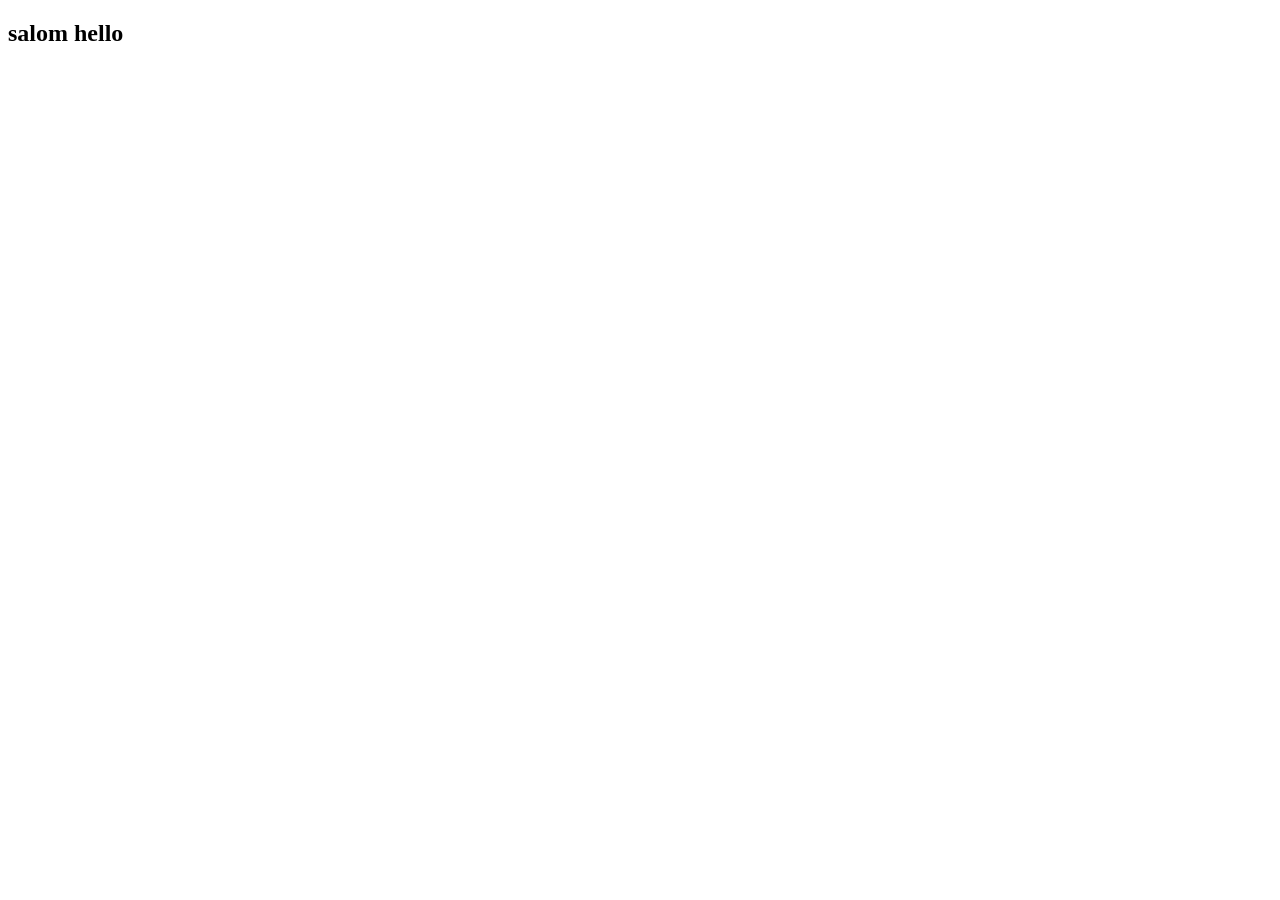
==== index.html @ 77baa7d4 "first commit" ====
<!DOCTYPE html>
<html lang="en">
<head>
    <meta charset="UTF-8">
    <meta name="viewport" content="width=device-width, initial-scale=1.0">
    <title>Document</title>
</head>
<body>
    <h2>salom hello </h2>
</body>
</html>
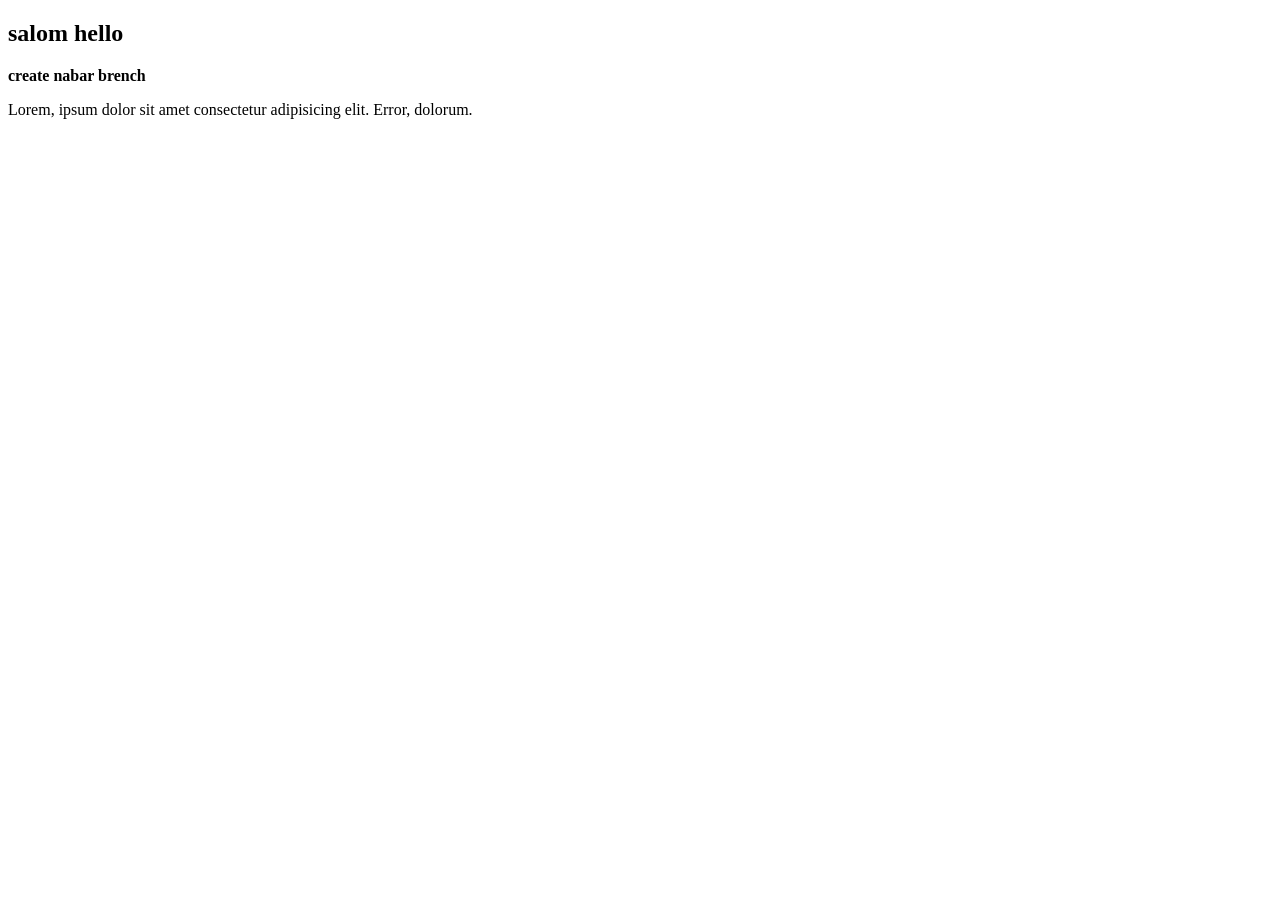
==== commit e822604e: "create navbar branch" ====
--- a/index.html
+++ b/index.html
@@ -7,5 +7,10 @@
 </head>
 <body>
     <h2>salom hello </h2>
+
+
+    <b>create nabar brench </b>
+
+    <p>Lorem, ipsum dolor sit amet consectetur adipisicing elit. Error, dolorum.</p>
 </body>
 </html>
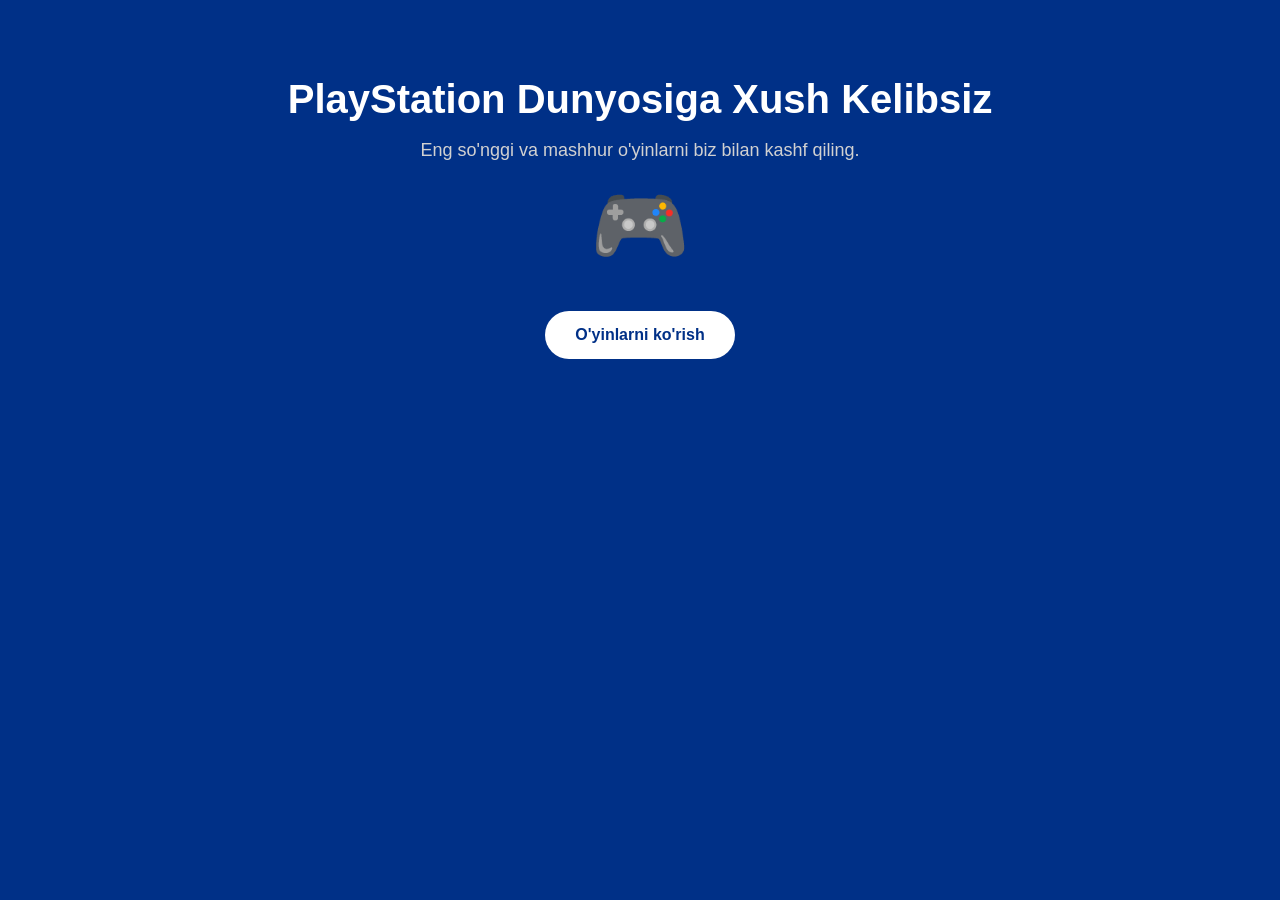
==== commit 00b0c20b: "first commit" ====
--- a/index.html
+++ b/index.html
@@ -1,16 +1,61 @@
 <!DOCTYPE html>
-<html lang="en">
+<html lang="uz">
 <head>
     <meta charset="UTF-8">
     <meta name="viewport" content="width=device-width, initial-scale=1.0">
-    <title>Document</title>
+    <title>PS O'yinlar Dunyosi</title>
+    <style>
+        body {
+            font-family: Arial, sans-serif;
+            margin: 0;
+            padding: 0;
+            background-color: #003087; /* PS ko'k rangi */
+            color: white;
+            text-align: center;
+        }
+        header {
+            padding: 50px 20px;
+        }
+        h1 {
+            font-size: 40px;
+            margin-bottom: 10px;
+        }
+        p {
+            font-size: 18px;
+            color: #d1d1d1;
+        }
+        .main-img {
+            width: 300px;
+            margin: 20px 0;
+            border-radius: 15px;
+        }
+        .btn {
+            display: inline-block;
+            background-color: #fff;
+            color: #003087;
+            padding: 15px 30px;
+            text-decoration: none;
+            font-weight: bold;
+            border-radius: 25px;
+            transition: 0.3s;
+            margin-top: 20px;
+        }
+        .btn:hover {
+            background-color: #0070d1;
+            color: white;
+        }
+    </style>
 </head>
 <body>
-    <h2>salom hello </h2>
 
+    <header>
+        <h1>PlayStation Dunyosiga Xush Kelibsiz</h1>
+        <p>Eng so'nggi va mashhur o'yinlarni biz bilan kashf qiling.</p>
+        <!-- Bu yerga PS rasmini qo'yishingiz mumkin -->
+        <div style="font-size: 80px;">🎮</div> 
+        <br>
+        <a href="hero.html" class="btn">O'yinlarni ko'rish</a>
+    </header>
 
-    <b>create nabar brench </b>
-
-    <p>Lorem, ipsum dolor sit amet consectetur adipisicing elit. Error, dolorum.</p>
 </body>
 </html>
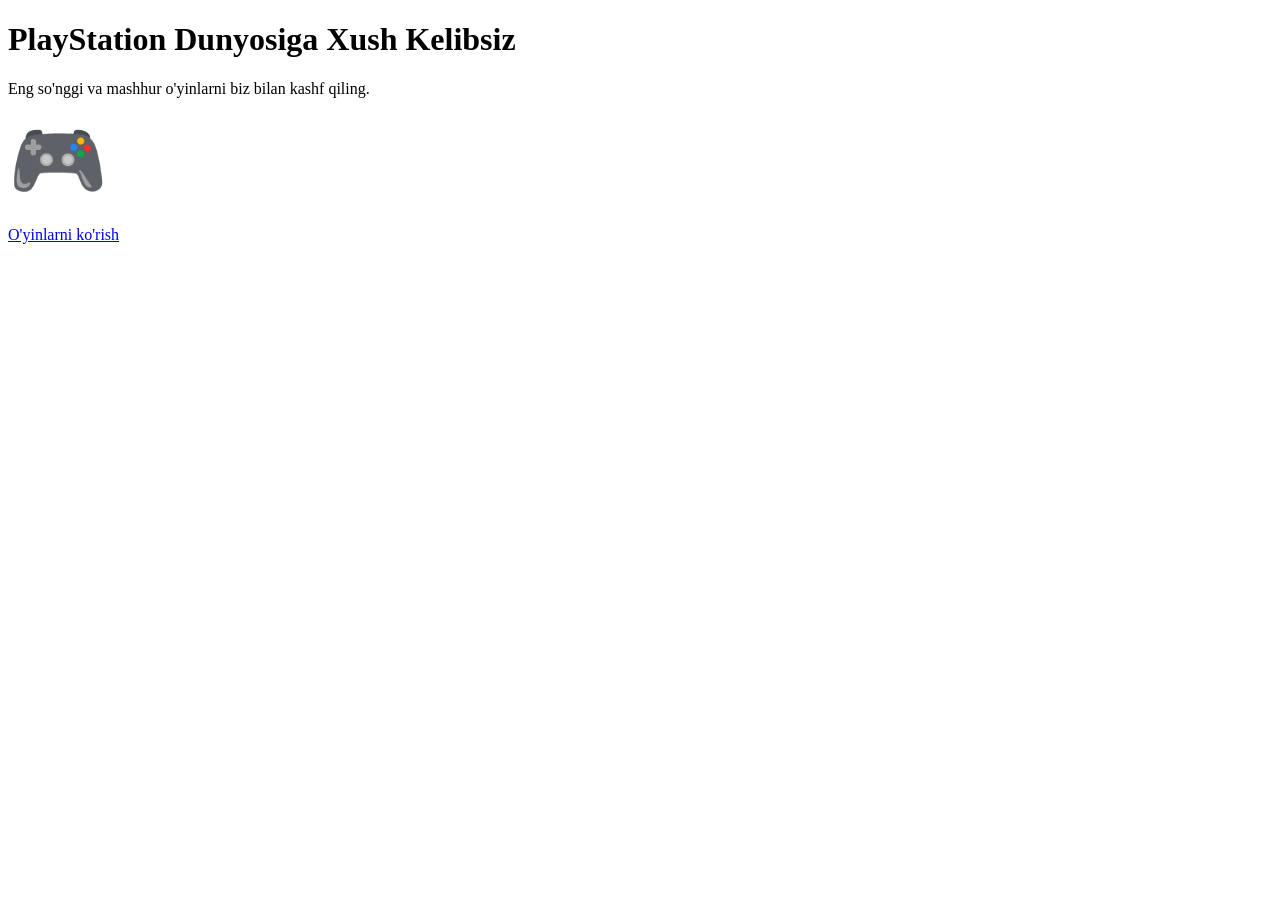
==== commit 5e6f7740: "first commit" ====
--- a/index.html
+++ b/index.html
@@ -4,47 +4,7 @@
     <meta charset="UTF-8">
     <meta name="viewport" content="width=device-width, initial-scale=1.0">
     <title>PS O'yinlar Dunyosi</title>
-    <style>
-        body {
-            font-family: Arial, sans-serif;
-            margin: 0;
-            padding: 0;
-            background-color: #003087; /* PS ko'k rangi */
-            color: white;
-            text-align: center;
-        }
-        header {
-            padding: 50px 20px;
-        }
-        h1 {
-            font-size: 40px;
-            margin-bottom: 10px;
-        }
-        p {
-            font-size: 18px;
-            color: #d1d1d1;
-        }
-        .main-img {
-            width: 300px;
-            margin: 20px 0;
-            border-radius: 15px;
-        }
-        .btn {
-            display: inline-block;
-            background-color: #fff;
-            color: #003087;
-            padding: 15px 30px;
-            text-decoration: none;
-            font-weight: bold;
-            border-radius: 25px;
-            transition: 0.3s;
-            margin-top: 20px;
-        }
-        .btn:hover {
-            background-color: #0070d1;
-            color: white;
-        }
-    </style>
+   
 </head>
 <body>
 
